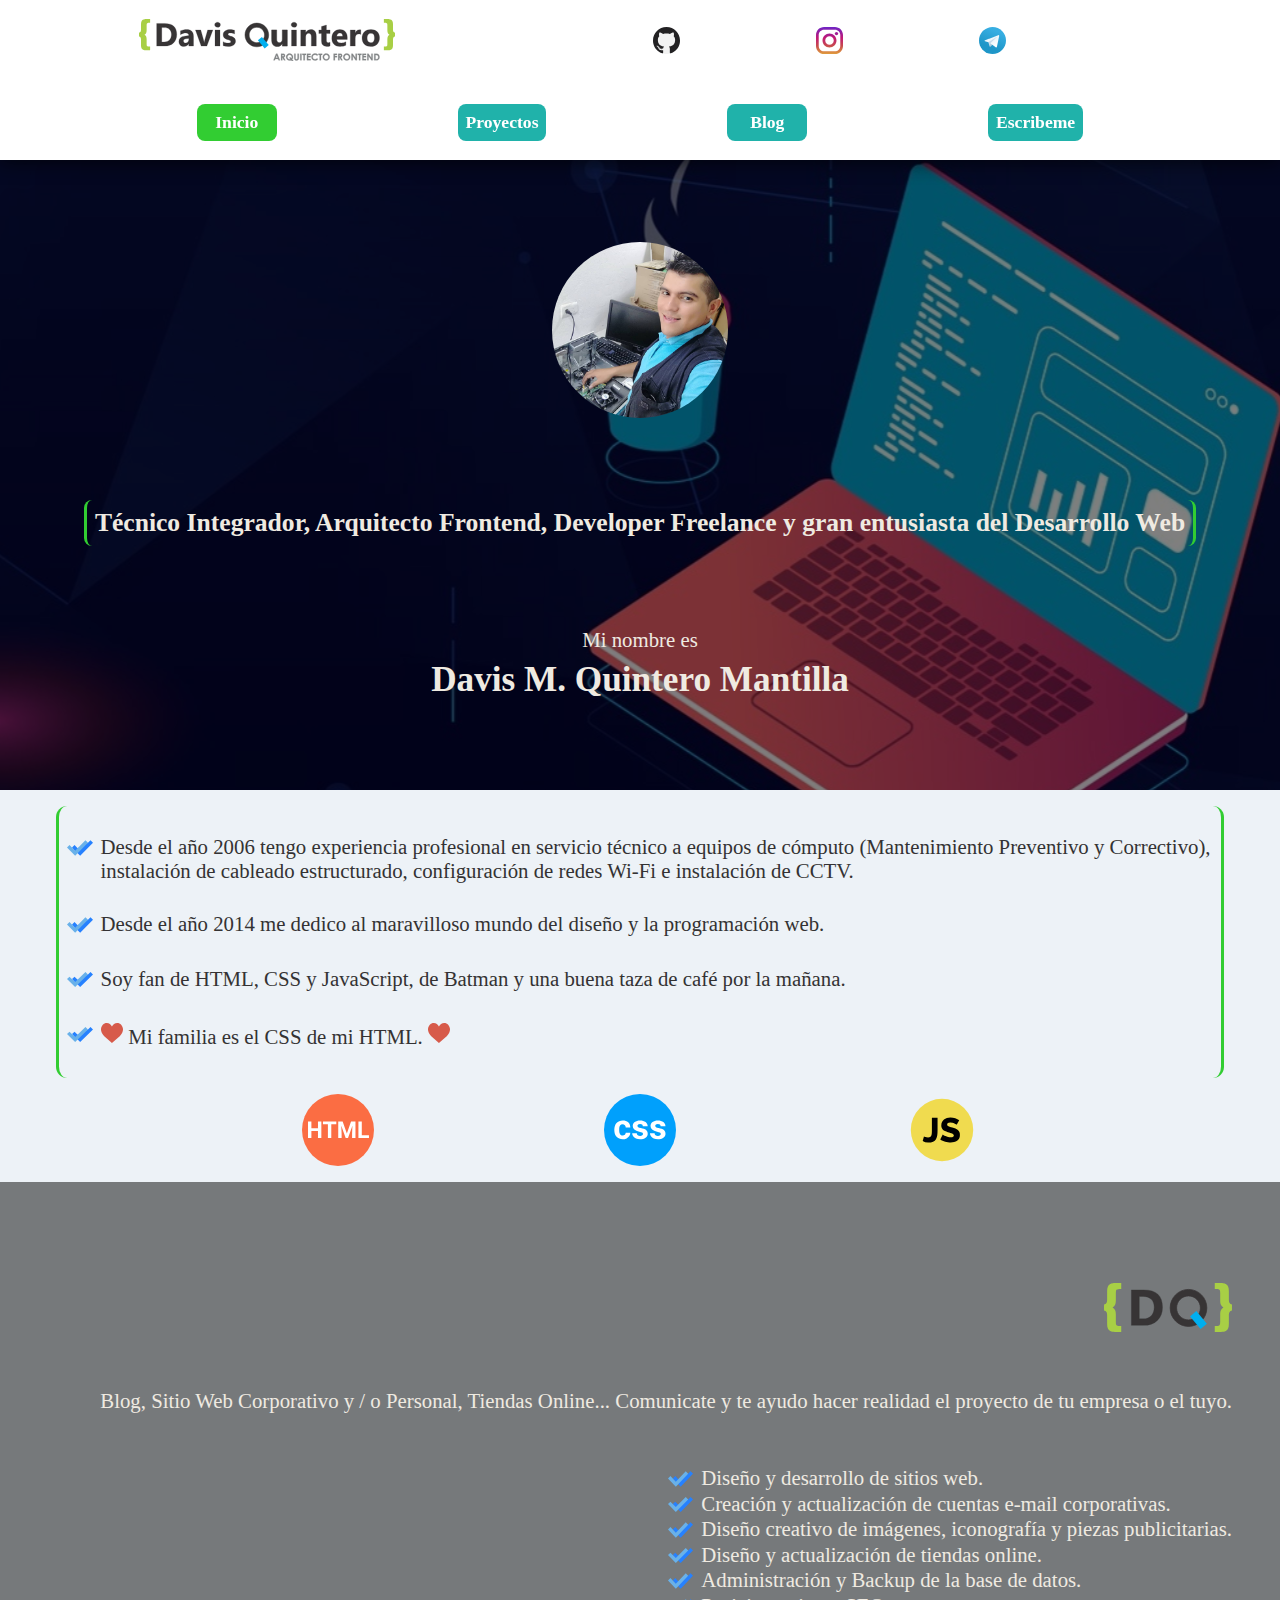
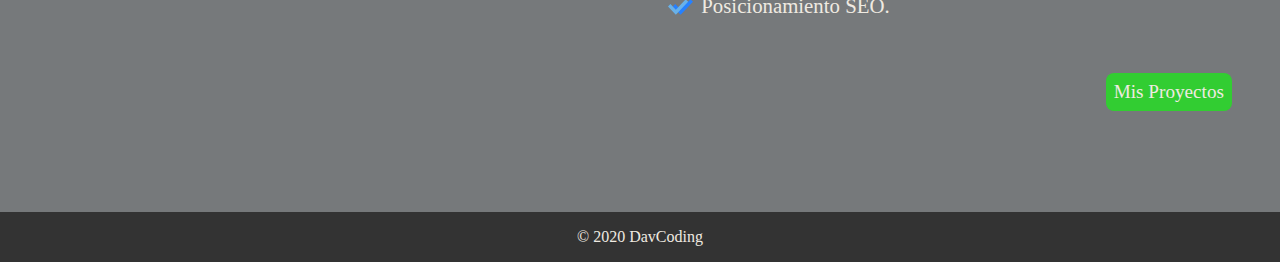
==== index.html @ 4c3fe02b "Creacion de todos los archivos para mi proyecto web" ====
<!DOCTYPE html>
<html lang="es">

<head>
  <meta charset="UTF-8">
  <meta name="viewport"
    content="height=device-height, width=device-width, user-scalable=yes, initial-scale=1.0, maximum-scale=1.0, minimum-scale=1.0">
  <meta http-equiv="X-UA-Compatible" content="ie=edge, chrome=1">
  <meta name="description" content="Mi Sitio Web." />
  <link rel="shortcut icon" type="image/x-icon" href="favicon.ico" />
  <link rel="stylesheet" media="all" href="css/animate.css">
  <link rel="stylesheet" href="css/icon.css">
  <link rel="stylesheet" href="css/dq-grid.css" />
  <link rel="stylesheet" media="all" href="css/style.css">
  <link rel="stylesheet" media="all" href="css/style-screen.css">
  <title>Davis Quintero</title>
</head>

<body class="s-column">
  <header class="container-header  dq-container  s-column">
    <div class="box-header  dq-box  dq-flex  s-jc-evenly  s-ai-center">
      <figure class="box-logo">
        <img src="img/logo/dqlogo.svg" alt="" class="item-logo">
      </figure>
      <nav class="box-social  dq-flex  s-jc-evenly  s-ai-center  s-6">
        <a href="">
          <img src="img/icon/github.svg" alt="" class="item-social">
        </a>
        <a href="">
          <img src="img/icon/instagram.svg" alt="" class="item-social">
        </a>
        <a href="">
          <img src="img/icon/telegram.svg" alt="" class="item-social">
        </a>
      </nav>
    </div>
    <nav class="box-menu  dq-box  dq-flex  s-jc-evenly">
      <a href="index.html" class="item-menu  item-menu-active">Inicio</a>
      <a href="proyect.html" class="item-menu">Proyectos</a>
      <a href="" class="item-menu">Blog</a>
      <a href="" class="item-menu">Escribeme</a>
    </nav>
  </header>
  <main>
    <section class="container-hello  dq-container">
      <div class="box-hello  dq-box  dq-flex  s-column  s-ai-center">
        <figure class="box-photo  dq-box  dq-flex  s-jc-center">
          <img src="img/otras/dq_1.jpg" alt="">
        </figure>
        <h2 class="item-h2">
          Técnico Integrador, Arquitecto Frontend, Developer Freelance y gran entusiasta del Desarrollo Web
        </h2>
        <article class="dq-box">
          <p class="item-p-name">
            Mi nombre es
          </p>
          <h1 class="item-h1">
            Davis M. Quintero Mantilla
          </h1>
        </article>
      </div>
    </section>
    <section class="container-me  dq-container  s-column  s-ai-evenly">
      <div class="box-me  dq-box  dq-flex  s-column  s-jc-evenly ">
        <article class="item-p-me  s-ai-start">
          <img src="img/icon/visto.svg" alt="">
          <p>
            Desde el año 2006 tengo experiencia profesional en servicio técnico a equipos de cómputo (Mantenimiento
            Preventivo
            y
            Correctivo), instalación de cableado estructurado, configuración de redes Wi-Fi e instalación de CCTV.
          </p>
        </article>
        <article class="item-p-me  s-ai-start">
          <img src="img/icon/visto.svg" alt="">
          <p>
            Desde el año 2014 me dedico al maravilloso mundo del diseño y la programación web.
          </p>
        </article>
        <article class="item-p-me  s-ai-start">
          <img src="img/icon/visto.svg" alt="">
          <p>
            Soy fan de HTML, CSS y JavaScript, de Batman y una buena taza de café por la mañana.
          </p>
        </article>
        <article class="item-p-me  s-ai-start">
          <img src="img/icon/visto.svg" alt="">
          <p>
            <img src="img/icon/corazon.svg" alt="">
            <!-- -->
            Mi familia es el CSS de mi HTML.
            <!-- -->
            <img src="img/icon/corazon.svg" alt="">
          </p>
        </article>
      </div>
      <article class="box-icon  dq-box  dq-flex s-jc-evenly s-ai-center">
        <img src="img/icon/html.svg" alt="">
        <img src="img/icon/css.svg" alt="">
        <img src="img/icon/javascript.svg" alt="">
      </article>
    </section>
    <section class="container-service  dq-container">
      <div class="box-service  dq-box  dq-flex  s-column  s-ai-end  s-jc-evenly">
        <figure class="item-service-img">
          <img src="img/logo/dqicon.svg" alt="">
        </figure>
        <article class="item-service-p">
          <p>
            Blog, Sitio Web Corporativo y / o Personal, Tiendas Online... Comunicate y te ayudo hacer realidad el
            proyecto de tu
            empresa o el tuyo.
          </p>
        </article>
        <ul class="item-service-list  dq-flex  s-column  s-jc-evenly">
          <li class="s-ai-start">
            <img src="img/icon/visto.svg" alt="">
            <!-- -->
            Diseño y desarrollo de sitios web.
          </li>
          <li class="s-ai-start">
            <img src="img/icon/visto.svg" alt="">
            <!-- -->
            Creación y actualización de cuentas e-mail corporativas.
          </li>
          <li class="s-ai-start">
            <img src="img/icon/visto.svg" alt="">
            <!-- -->
            Diseño creativo de imágenes, iconografía y piezas publicitarias.
          </li>
          <li class="s-ai-start">
            <img src="img/icon/visto.svg" alt="">
            <!-- -->
            Diseño y actualización de tiendas online.
          </li>
          <li class="s-ai-start">
            <img src="img/icon/visto.svg" alt="">
            <!-- -->
            Administración y Backup de la base de datos.
          </li>
          <li class="s-ai-start">
            <img src="img/icon/visto.svg" alt="">
            <!-- -->
            Posicionamiento SEO.
          </li>
        </ul>
        <a href="proyect.html" class="item-service-link">Mis Proyectos</a>
      </div>
    </section>
  </main>
  <footer class="container-footer  dq-container  s-jc-center  s-ai-center">
    <p>
      &copy; 2020 DavCoding
    </p>
  </footer>
</body>

</html>
---- css/dq-grid.css ----
/* =========
  Container - Box
  ========= */
.dq-container {
  /*margin-left: auto;
	margin-right: auto;*/
  margin: auto;
  width: 100%;
  max-width: 1200px;
  display: -webkit-box;
  display: -ms-flexbox;
  display: -webkit-flex;
  display: flex;
  -webkit-flex-wrap: wrap;
  -ms-flex-wrap: wrap;
  flex-wrap: wrap;
}

.dq-box {
  margin: auto;
  padding-left: 1rem;
  padding-right: 1rem;
  width: 100%;
}

/*----------------------------
	Técnica "display: flex;"
------------------------------*/
.dq-flex {
  display: -webkit-box;
  display: -ms-flexbox;
  display: -webkit-flex;
  display: flex;
  -webkit-flex-wrap: wrap;
  -ms-flex-wrap: wrap;
  flex-wrap: wrap;
}

/*-------------------------------------------------------------------------------
	Media Query paras los Estilos Responsive Design de Movil a Desktop
--------------------------------------------------------------------------------*/
@media screen and (min-width: 20em) /* size: s */ {
  /* Anchura de Container y/o Item */
  .s-1 {
    width: 8.333333333333333%;
  }

  .s-2 {
    width: 16.66666666666667%;
  }

  .s-3 {
    width: 25%;
  }

  .s-4 {
    width: 33.33333333333333%;
  }

  .s-5 {
    width: 41.66666666666667%;
  }

  .s-6 {
    width: 50%;
  }

  .s-7 {
    width: 58.33333333333333%;
  }

  .s-8 {
    width: 66.66666666666667%;
  }

  .s-9 {
    width: 75%;
  }

  .s-10 {
    width: 83.33333333333333%;
  }

  .s-11 {
    width: 91.66666666666667%;
  }

  .s-12 {
    width: 100%;
  }

  /* Maqutación con FlexBox en las Media Query */
  .s-row {
    -webkit-box-orient: horizontal;
    -webkit-box-direction: normal;
    -ms-flex-direction: row;
    flex-direction: row;
  }

  .s-row-reverse {
    -webkit-box-orient: horizontal;
    -webkit-box-direction: reverse;
    -ms-flex-direction: row-reverse;
    flex-direction: row-reverse;
  }

  .s-column {
    -webkit-box-orient: vertical;
    -webkit-box-direction: normal;
    -ms-flex-direction: column;
    flex-direction: column;
  }

  .s-column-reverse {
    -webkit-box-orient: vertical;
    -webkit-box-direction: reverse;
    -ms-flex-direction: column-reverse;
    flex-direction: column-reverse;
  }

  .s-jc-start {
    -webkit-justify-content: flex-start;
    -ms-flex-pack: start;
    justify-content: flex-start;
  }

  .s-jc-end {
    -webkit-justify-content: flex-end;
    -ms-flex-pack: end;
    justify-content: flex-end;
  }

  .s-jc-center {
    -webkit-justify-content: center;
    -ms-flex-pack: center;
    justify-content: center;
  }

  .s-jc-around {
    -webkit-justify-content: space-around;
    -ms-flex-pack: distribute;
    justify-content: space-around;
  }

  .s-jc-between {
    -webkit-justify-content: space-between;
    -ms-flex-pack: justify;
    justify-content: space-between;
  }

  .s-jc-evenly {
    -webkit-justify-content: space-evenly;
    -ms-flex-pack: space-evenly;
    justify-content: space-evenly;
  }

  .s-ai-stretch {
    -webkit-align-items: stretch;
    -ms-flex-align: stretch;
    align-items: stretch;
  }

  .s-ai-start {
    -webkit-align-items: flex-start;
    -ms-flex-align: start;
    align-items: flex-start;
  }

  .s-ai-end {
    -webkit-align-items: flex-end;
    -ms-flex-align: end;
    align-items: flex-end;
  }

  .s-ai-center {
    -webkit-align-items: center;
    -ms-flex-align: center;
    align-items: center;
  }

  .s-ai-baseline {
    -webkit-align-items: baseline;
    -ms-flex-align: baseline;
    align-items: baseline;
  }

  .s-ac-stretch {
    -webkit-align-content: stretch;
    -ms-flex-align: stretch;
    align-content: stretch;
  }

  .s-ac-start {
    -webkit-align-content: flex-start;
    -ms-flex-pack: start;
    align-content: flex-start;
  }

  .s-ac-end {
    -webkit-align-content: flex-end;
    -ms-flex-pack: end;
    align-content: flex-end;
  }

  .s-ac-center {
    -webkit-align-content: center;
    -ms-flex-pack: center;
    align-content: center;
  }

  .s-ac-around {
    -webkit-align-content: space-around;
    -ms-flex-pack: distribute;
    align-content: space-around;
  }

  .s-ac-between {
    -webkit-align-content: space-between;
    -ms-flex-pack: justify;
    align-content: space-between;
  }

  .s-ac-evenly {
    -webkit-align-content: space-evenly;
    -ms-flex-pack: space-evenly;
    align-content: space-evenly;
  }

  .s-as-auto {
    -webkit-align-self: auto;
    -ms-flex-item-align: auto;
    align-self: auto;
  }

  .s-as-start {
    -webkit-align-self: flex-start;
    -ms-flex-item-align: start;
    align-self: flex-start;
  }

  .s-as-end {
    -webkit-align-self: flex-end;
    -ms-flex-item-align: end;
    align-self: flex-end;
  }

  .s-as-center {
    -webkit-align-self: center;
    -ms-flex-item-align: center;
    align-self: center;
  }

  .s-as-baseline {
    -webkit-align-self: baseline;
    -ms-flex-item-align: baseline;
    align-self: baseline;
  }

  .s-as-stretch {
    -webkit-align-self: stretch;
    -ms-flex-item-align: stretch;
    align-self: stretch;
  }
}

@media screen and (min-width: 30em) /* size: x */ {
  /* Anchura de Container y/o Item */
  .x-1 {
    width: 8.333333333333333%;
  }

  .x-2 {
    width: 16.66666666666667%;
  }

  .x-3 {
    width: 25%;
  }

  .x-4 {
    width: 33.33333333333333%;
  }

  .x-5 {
    width: 41.66666666666667%;
  }

  .x-6 {
    width: 50%;
  }

  .x-7 {
    width: 58.33333333333333%;
  }

  .x-8 {
    width: 66.66666666666667%;
  }

  .x-9 {
    width: 75%;
  }

  .x-10 {
    width: 83.33333333333333%;
  }

  .x-11 {
    width: 91.66666666666667%;
  }

  .x-12 {
    width: 100%;
  }

  /* Maqutación con FlexBox en las Media Query */
  .x-row {
    -webkit-box-orient: horizontal;
    -webkit-box-direction: normal;
    -ms-flex-direction: row;
    flex-direction: row;
  }

  .x-row-reverse {
    -webkit-box-orient: horizontal;
    -webkit-box-direction: reverse;
    -ms-flex-direction: row-reverse;
    flex-direction: row-reverse;
  }

  .x-column {
    -webkit-box-orient: vertical;
    -webkit-box-direction: normal;
    -ms-flex-direction: column;
    flex-direction: column;
  }

  .x-column-reverse {
    -webkit-box-orient: vertical;
    -webkit-box-direction: reverse;
    -ms-flex-direction: column-reverse;
    flex-direction: column-reverse;
  }

  .x-jc-start {
    -webkit-justify-content: flex-start;
    -ms-flex-pack: start;
    justify-content: flex-start;
  }

  .x-jc-end {
    -webkit-justify-content: flex-end;
    -ms-flex-pack: end;
    justify-content: flex-end;
  }

  .x-jc-center {
    -webkit-justify-content: center;
    -ms-flex-pack: center;
    justify-content: center;
  }

  .x-jc-around {
    -webkit-justify-content: space-around;
    -ms-flex-pack: distribute;
    justify-content: space-around;
  }

  .x-jc-between {
    -webkit-justify-content: space-between;
    -ms-flex-pack: justify;
    justify-content: space-between;
  }

  .x-ai-start {
    -webkit-align-items: flex-start;
    -ms-flex-align: start;
    align-items: flex-start;
  }

  .x-ai-end {
    -webkit-align-items: flex-end;
    -ms-flex-align: end;
    align-items: flex-end;
  }

  .x-ai-center {
    -webkit-align-items: center;
    -ms-flex-align: center;
    align-items: center;
  }

  .x-ai-baseline {
    -webkit-align-items: baseline;
    -ms-flex-align: baseline;
    align-items: baseline;
  }

  .x-ai-stretch {
    -webkit-align-items: stretch;
    -ms-flex-align: stretch;
    align-items: stretch;
  }

  .x-as-auto {
    -webkit-align-self: auto;
    -ms-flex-item-align: auto;
    align-self: auto;
  }

  .x-as-start {
    -webkit-align-self: flex-start;
    -ms-flex-item-align: start;
    align-self: flex-start;
  }

  .x-as-end {
    -webkit-align-self: flex-end;
    -ms-flex-item-align: end;
    align-self: flex-end;
  }

  .x-as-center {
    -webkit-align-self: center;
    -ms-flex-item-align: center;
    align-self: center;
  }

  .x-as-baseline {
    -webkit-align-self: baseline;
    -ms-flex-item-align: baseline;
    align-self: baseline;
  }

  .x-as-stretch {
    -webkit-align-self: stretch;
    -ms-flex-item-align: stretch;
    align-self: stretch;
  }
}

@media screen and (min-width: 37.5em) /* size: xs */ {
  body.dq:before {
    content: "dq-grid: size xs, from 37.5em (dq-containers: red, dq-items: blue, yellow)";
    background-color: red;
  }

  /* Anchura de Container y/o Item */
  .xs-1 {
    width: 8.333333333333333%;
  }

  .xs-2 {
    width: 16.66666666666667%;
  }

  .xs-3 {
    width: 25%;
  }

  .xs-4 {
    width: 33.33333333333333%;
  }

  .xs-5 {
    width: 41.66666666666667%;
  }

  .xs-6 {
    width: 50%;
  }

  .xs-7 {
    width: 58.33333333333333%;
  }

  .xs-8 {
    width: 66.66666666666667%;
  }

  .xs-9 {
    width: 75%;
  }

  .xs-10 {
    width: 83.33333333333333%;
  }

  .xs-11 {
    width: 91.66666666666667%;
  }

  .xs-12 {
    width: 100%;
  }

  /* Maqutación con FlexBox en las Media Query */
  .xs-row {
    -webkit-box-orient: horizontal;
    -webkit-box-direction: normal;
    -ms-flex-direction: row;
    flex-direction: row;
  }

  .xs-row-reverse {
    -webkit-box-orient: horizontal;
    -webkit-box-direction: reverse;
    -ms-flex-direction: row-reverse;
    flex-direction: row-reverse;
  }

  .xs-column {
    -webkit-box-orient: vertical;
    -webkit-box-direction: normal;
    -ms-flex-direction: column;
    flex-direction: column;
  }

  .xs-column-reverse {
    -webkit-box-orient: vertical;
    -webkit-box-direction: reverse;
    -ms-flex-direction: column-reverse;
    flex-direction: column-reverse;
  }

  .xs-jc-start {
    -webkit-justify-content: flex-start;
    -ms-flex-pack: start;
    justify-content: flex-start;
  }

  .xs-jc-end {
    -webkit-justify-content: flex-end;
    -ms-flex-pack: end;
    justify-content: flex-end;
  }

  .xs-jc-center {
    -webkit-justify-content: center;
    -ms-flex-pack: center;
    justify-content: center;
  }

  .xs-jc-around {
    -webkit-justify-content: space-around;
    -ms-flex-pack: distribute;
    justify-content: space-around;
  }

  .xs-jc-between {
    -webkit-justify-content: space-between;
    -ms-flex-pack: justify;
    justify-content: space-between;
  }

  .xs-ai-start {
    -webkit-align-items: flex-start;
    -ms-flex-align: start;
    align-items: flex-start;
  }

  .xs-ai-end {
    -webkit-align-items: flex-end;
    -ms-flex-align: end;
    align-items: flex-end;
  }

  .xs-ai-center {
    -webkit-align-items: center;
    -ms-flex-align: center;
    align-items: center;
  }

  .xs-ai-baseline {
    -webkit-align-items: baseline;
    -ms-flex-align: baseline;
    align-items: baseline;
  }

  .xs-ai-stretch {
    -webkit-align-items: stretch;
    -ms-flex-align: stretch;
    align-items: stretch;
  }

  .xs-as-auto {
    -webkit-align-self: auto;
    -ms-flex-item-align: auto;
    align-self: auto;
  }

  .xs-as-start {
    -webkit-align-self: flex-start;
    -ms-flex-item-align: start;
    align-self: flex-start;
  }

  .xs-as-end {
    -webkit-align-self: flex-end;
    -ms-flex-item-align: end;
    align-self: flex-end;
  }

  .xs-as-center {
    -webkit-align-self: center;
    -ms-flex-item-align: center;
    align-self: center;
  }

  .xs-as-baseline {
    -webkit-align-self: baseline;
    -ms-flex-item-align: baseline;
    align-self: baseline;
  }

  .xs-as-stretch {
    -webkit-align-self: stretch;
    -ms-flex-item-align: stretch;
    align-self: stretch;
  }
}

@media screen and (min-width: 48em) /* size: m */ {
  body.dq:before {
    content: "dq-grid: size m, from 48em (dq-containers: red, dq-items: blue, yellow)";
    background-color: green;
  }

  /* Anchura de Container y/o Item */
  .m-1 {
    width: 8.333333333333333%;
  }

  .m-2 {
    width: 16.66666666666667%;
  }

  .m-3 {
    width: 25%;
  }

  .m-4 {
    width: 33.33333333333333%;
  }

  .m-5 {
    width: 41.66666666666667%;
  }

  .m-6 {
    width: 50%;
  }

  .m-7 {
    width: 58.33333333333333%;
  }

  .m-8 {
    width: 66.66666666666667%;
  }

  .m-9 {
    width: 75%;
  }

  .m-10 {
    width: 83.33333333333333%;
  }

  .m-11 {
    width: 91.66666666666667%;
  }

  .m-12 {
    width: 100%;
  }

  /* Maqutación con FlexBox en las Media Query */
  .m-row {
    -webkit-box-orient: horizontal;
    -webkit-box-direction: normal;
    -ms-flex-direction: row;
    flex-direction: row;
  }

  .m-row-reverse {
    -webkit-box-orient: horizontal;
    -webkit-box-direction: reverse;
    -ms-flex-direction: row-reverse;
    flex-direction: row-reverse;
  }

  .m-column {
    -webkit-box-orient: vertical;
    -webkit-box-direction: normal;
    -ms-flex-direction: column;
    flex-direction: column;
  }

  .m-column-reverse {
    -webkit-box-orient: vertical;
    -webkit-box-direction: reverse;
    -ms-flex-direction: column-reverse;
    flex-direction: column-reverse;
  }

  .m-jc-start {
    -webkit-justify-content: flex-start;
    -ms-flex-pack: start;
    justify-content: flex-start;
  }

  .m-jc-end {
    -webkit-justify-content: flex-end;
    -ms-flex-pack: end;
    justify-content: flex-end;
  }

  .m-jc-center {
    -webkit-justify-content: center;
    -ms-flex-pack: center;
    justify-content: center;
  }

  .m-jc-around {
    -webkit-justify-content: space-around;
    -ms-flex-pack: distribute;
    justify-content: space-around;
  }

  .m-jc-between {
    -webkit-justify-content: space-between;
    -ms-flex-pack: justify;
    justify-content: space-between;
  }

  .m-ai-start {
    -webkit-align-items: flex-start;
    -ms-flex-align: start;
    align-items: flex-start;
  }

  .m-ai-end {
    -webkit-align-items: flex-end;
    -ms-flex-align: end;
    align-items: flex-end;
  }

  .m-ai-center {
    -webkit-align-items: center;
    -ms-flex-align: center;
    align-items: center;
  }

  .m-ai-baseline {
    -webkit-align-items: baseline;
    -ms-flex-align: baseline;
    align-items: baseline;
  }

  .m-ai-stretch {
    -webkit-align-items: stretch;
    -ms-flex-align: stretch;
    align-items: stretch;
  }

  .m-as-auto {
    -webkit-align-self: auto;
    -ms-flex-item-align: auto;
    align-self: auto;
  }

  .m-as-start {
    -webkit-align-self: flex-start;
    -ms-flex-item-align: start;
    align-self: flex-start;
  }

  .m-as-end {
    -webkit-align-self: flex-end;
    -ms-flex-item-align: end;
    align-self: flex-end;
  }

  .m-as-center {
    -webkit-align-self: center;
    -ms-flex-item-align: center;
    align-self: center;
  }

  .m-as-baseline {
    -webkit-align-self: baseline;
    -ms-flex-item-align: baseline;
    align-self: baseline;
  }

  .m-as-stretch {
    -webkit-align-self: stretch;
    -ms-flex-item-align: stretch;
    align-self: stretch;
  }
}

@media screen and (min-width: 64em) /* size: l */ {
  body.dq:before {
    content: "dq-grid: size l, from 64em (dq-containers: red, dq-items: blue, yellow)";
    background-color: orange;
  }

  /* Anchura de Container y/o Item */
  .l-1 {
    width: 8.333333333333333%;
  }

  .l-2 {
    width: 16.66666666666667%;
  }

  .l-3 {
    width: 25%;
  }

  .l-4 {
    width: 33.33333333333333%;
  }

  .l-5 {
    width: 41.66666666666667%;
  }

  .l-6 {
    width: 50%;
  }

  .l-7 {
    width: 58.33333333333333%;
  }

  .l-8 {
    width: 66.66666666666667%;
  }

  .l-9 {
    width: 75%;
  }

  .l-10 {
    width: 83.33333333333333%;
  }

  .l-11 {
    width: 91.66666666666667%;
  }

  .l-12 {
    width: 100%;
  }

  /* Maqutación con FlexBox en las Media Query */
  .l-row {
    -webkit-box-orient: horizontal;
    -webkit-box-direction: normal;
    -ms-flex-direction: row;
    flex-direction: row;
  }

  .l-row-reverse {
    -webkit-box-orient: horizontal;
    -webkit-box-direction: reverse;
    -ms-flex-direction: row-reverse;
    flex-direction: row-reverse;
  }

  .l-column {
    -webkit-box-orient: vertical;
    -webkit-box-direction: normal;
    -ms-flex-direction: column;
    flex-direction: column;
  }

  .l-column-reverse {
    -webkit-box-orient: vertical;
    -webkit-box-direction: reverse;
    -ms-flex-direction: column-reverse;
    flex-direction: column-reverse;
  }

  .l-jc-start {
    -webkit-justify-content: flex-start;
    -ms-flex-pack: start;
    justify-content: flex-start;
  }

  .l-jc-end {
    -webkit-justify-content: flex-end;
    -ms-flex-pack: end;
    justify-content: flex-end;
  }

  .l-jc-center {
    -webkit-justify-content: center;
    -ms-flex-pack: center;
    justify-content: center;
  }

  .l-jc-around {
    -webkit-justify-content: space-around;
    -ms-flex-pack: distribute;
    justify-content: space-around;
  }

  .l-jc-between {
    -webkit-justify-content: space-between;
    -ms-flex-pack: justify;
    justify-content: space-between;
  }

  .l-ai-start {
    -webkit-align-items: flex-start;
    -ms-flex-align: start;
    align-items: flex-start;
  }

  .l-ai-end {
    -webkit-align-items: flex-end;
    -ms-flex-align: end;
    align-items: flex-end;
  }

  .l-ai-center {
    -webkit-align-items: center;
    -ms-flex-align: center;
    align-items: center;
  }

  .l-ai-baseline {
    -webkit-align-items: baseline;
    -ms-flex-align: baseline;
    align-items: baseline;
  }

  .l-ai-stretch {
    -webkit-align-items: stretch;
    -ms-flex-align: stretch;
    align-items: stretch;
  }

  .l-as-auto {
    -webkit-align-self: auto;
    -ms-flex-item-align: auto;
    align-self: auto;
  }

  .l-as-start {
    -webkit-align-self: flex-start;
    -ms-flex-item-align: start;
    align-self: flex-start;
  }

  .l-as-end {
    -webkit-align-self: flex-end;
    -ms-flex-item-align: end;
    align-self: flex-end;
  }

  .l-as-center {
    -webkit-align-self: center;
    -ms-flex-item-align: center;
    align-self: center;
  }

  .l-as-baseline {
    -webkit-align-self: baseline;
    -ms-flex-item-align: baseline;
    align-self: baseline;
  }

  .l-as-stretch {
    -webkit-align-self: stretch;
    -ms-flex-item-align: stretch;
    align-self: stretch;
  }
}

@media screen and (min-width: 75em) /* size: xl */ {
  body.dq:before {
    content: "dq-grid: size xl, from 75em (dq-containers: red, dq-items: blue, yellow)";
    background-color: purple;
  }

  /* Anchura de Container y/o Item */
  .xl-1 {
    width: 8.333333333333333%;
  }

  .xl-2 {
    width: 16.66666666666667%;
  }

  .xl-3 {
    width: 25%;
  }

  .xl-4 {
    width: 33.33333333333333%;
  }

  .xl-5 {
    width: 41.66666666666667%;
  }

  .xl-6 {
    width: 50%;
  }

  .xl-7 {
    width: 58.33333333333333%;
  }

  .xl-8 {
    width: 66.66666666666667%;
  }

  .xl-9 {
    width: 75%;
  }

  .xl-10 {
    width: 83.33333333333333%;
  }

  .xl-11 {
    width: 91.66666666666667%;
  }

  .xl-12 {
    width: 100%;
  }

  /* Maqutación con FlexBox en las Media Query */
  .xl-row {
    -webkit-box-orient: horizontal;
    -webkit-box-direction: normal;
    -ms-flex-direction: row;
    flex-direction: row;
  }

  .xl-row-reverse {
    -webkit-box-orient: horizontal;
    -webkit-box-direction: reverse;
    -ms-flex-direction: row-reverse;
    flex-direction: row-reverse;
  }

  .xl-column {
    -webkit-box-orient: vertical;
    -webkit-box-direction: normal;
    -ms-flex-direction: column;
    flex-direction: column;
  }

  .xl-column-reverse {
    -webkit-box-orient: vertical;
    -webkit-box-direction: reverse;
    -ms-flex-direction: column-reverse;
    flex-direction: column-reverse;
  }

  .xl-jc-start {
    -webkit-justify-content: flex-start;
    -ms-flex-pack: start;
    justify-content: flex-start;
  }

  .xl-jc-end {
    -webkit-justify-content: flex-end;
    -ms-flex-pack: end;
    justify-content: flex-end;
  }

  .xl-jc-center {
    -webkit-justify-content: center;
    -ms-flex-pack: center;
    justify-content: center;
  }

  .xl-jc-around {
    -webkit-justify-content: space-around;
    -ms-flex-pack: distribute;
    justify-content: space-around;
  }

  .xl-jc-between {
    -webkit-justify-content: space-between;
    -ms-flex-pack: justify;
    justify-content: space-between;
  }

  .xl-ai-start {
    -webkit-align-items: flex-start;
    -ms-flex-align: start;
    align-items: flex-start;
  }

  .xl-ai-end {
    -webkit-align-items: flex-end;
    -ms-flex-align: end;
    align-items: flex-end;
  }

  .xl-ai-center {
    -webkit-align-items: center;
    -ms-flex-align: center;
    align-items: center;
  }

  .xl-ai-baseline {
    -webkit-align-items: baseline;
    -ms-flex-align: baseline;
    align-items: baseline;
  }

  .xl-ai-stretch {
    -webkit-align-items: stretch;
    -ms-flex-align: stretch;
    align-items: stretch;
  }

  .xl-as-auto {
    -webkit-align-self: auto;
    -ms-flex-item-align: auto;
    align-self: auto;
  }

  .xl-as-start {
    -webkit-align-self: flex-start;
    -ms-flex-item-align: start;
    align-self: flex-start;
  }

  .xl-as-end {
    -webkit-align-self: flex-end;
    -ms-flex-item-align: end;
    align-self: flex-end;
  }

  .xl-as-center {
    -webkit-align-self: center;
    -ms-flex-item-align: center;
    align-self: center;
  }

  .xl-as-baseline {
    -webkit-align-self: baseline;
    -ms-flex-item-align: baseline;
    align-self: baseline;
  }

  .xl-as-stretch {
    -webkit-align-self: stretch;
    -ms-flex-item-align: stretch;
    align-self: stretch;
  }
}

@media screen and (min-width: 80em) /* size: g */ {
  body.dq:before {
    content: "dq-grid: size g, from 80em (dq-containers: red, dq-items: blue, yellow)";
    background-color: pink;
  }

  /* Anchura de Container y/o Item */
  .g-1 {
    width: 8.333333333333333%;
  }

  .g-2 {
    width: 16.66666666666667%;
  }

  .g-3 {
    width: 25%;
  }

  .g-4 {
    width: 33.33333333333333%;
  }

  .g-5 {
    width: 41.66666666666667%;
  }

  .g-6 {
    width: 50%;
  }

  .g-7 {
    width: 58.33333333333333%;
  }

  .g-8 {
    width: 66.66666666666667%;
  }

  .g-9 {
    width: 75%;
  }

  .g-10 {
    width: 83.33333333333333%;
  }

  .g-11 {
    width: 91.66666666666667%;
  }

  .g-12 {
    width: 100%;
  }

  /* Maqutación con FlexBox en las Media Query */
  .g-row {
    -webkit-box-orient: horizontal;
    -webkit-box-direction: normal;
    -ms-flex-direction: row;
    flex-direction: row;
  }

  .g-row-reverse {
    -webkit-box-orient: horizontal;
    -webkit-box-direction: reverse;
    -ms-flex-direction: row-reverse;
    flex-direction: row-reverse;
  }

  .g-column {
    -webkit-box-orient: vertical;
    -webkit-box-direction: normal;
    -ms-flex-direction: column;
    flex-direction: column;
  }

  .g-column-reverse {
    -webkit-box-orient: vertical;
    -webkit-box-direction: reverse;
    -ms-flex-direction: column-reverse;
    flex-direction: column-reverse;
  }

  .g-jc-start {
    -webkit-justify-content: flex-start;
    -ms-flex-pack: start;
    justify-content: flex-start;
  }

  .g-jc-end {
    -webkit-justify-content: flex-end;
    -ms-flex-pack: end;
    justify-content: flex-end;
  }

  .g-jc-center {
    -webkit-justify-content: center;
    -ms-flex-pack: center;
    justify-content: center;
  }

  .g-jc-around {
    -webkit-justify-content: space-around;
    -ms-flex-pack: distribute;
    justify-content: space-around;
  }

  .g-jc-between {
    -webkit-justify-content: space-between;
    -ms-flex-pack: justify;
    justify-content: space-between;
  }

  .g-ai-start {
    -webkit-align-items: flex-start;
    -ms-flex-align: start;
    align-items: flex-start;
  }

  .g-ai-end {
    -webkit-align-items: flex-end;
    -ms-flex-align: end;
    align-items: flex-end;
  }

  .g-ai-center {
    -webkit-align-items: center;
    -ms-flex-align: center;
    align-items: center;
  }

  .g-ai-baseline {
    -webkit-align-items: baseline;
    -ms-flex-align: baseline;
    align-items: baseline;
  }

  .g-ai-stretch {
    -webkit-align-items: stretch;
    -ms-flex-align: stretch;
    align-items: stretch;
  }

  .g-as-auto {
    -webkit-align-self: auto;
    -ms-flex-item-align: auto;
    align-self: auto;
  }

  .g-as-start {
    -webkit-align-self: flex-start;
    -ms-flex-item-align: start;
    align-self: flex-start;
  }

  .g-as-end {
    -webkit-align-self: flex-end;
    -ms-flex-item-align: end;
    align-self: flex-end;
  }

  .g-as-center {
    -webkit-align-self: center;
    -ms-flex-item-align: center;
    align-self: center;
  }

  .g-as-baseline {
    -webkit-align-self: baseline;
    -ms-flex-item-align: baseline;
    align-self: baseline;
  }

  .g-as-stretch {
    -webkit-align-self: stretch;
    -ms-flex-item-align: stretch;
    align-self: stretch;
  }
}
---- css/style.css ----
@charset "UTF-8";

/* ===== 
  Fuentes 
 ===== */
@font-face {
  font-family: "zurchlc";
  src: url("../fonts/zurchlc/zurchlc.eot");
  src: url("../fonts/zurchlc/zurchlc.eot#?iefix") format("embedded-opentype"),
    url("../fonts/zurchlc/zurchlc.ttf") format("truetype"),
    url("../fonts/zurchlc/zurchlc.svg") format("svg"),
    url("../fonts/zurchlc/zurchlc.woff") format("woff");
}

/* ==========
  Style - Variables
========== */
:root {
  --cl-txt-grey: #343233;
  --cl-txt-white: #efeae1;
  --cl-bg-body: #edf2f7;
  --cl-grey: #20b2aa;
  --cl-blu: #00a0fc;
  --cl-lime: #32cd32;
}

/*============
  Receteo Universal
============*/
html {
  -ms-box-sizing: border-box;
  -moz-box-sizing: border-box;
  -webkit-box-sizing: border-box;
  box-sizing: border-box;
  word-wrap: break-word;
  font-family: helvetica, sans-serif;
  font-size: 16px;
  -ms-text-size-adjust: 100%;
  -moz-text-size-adjust: 100%;
  -webkit-text-size-adjust: 100%;
  text-size-adjust: 100%;
  scroll-behavior: smooth;
}

body {
  min-height: 100vh;
  min-width: 100%;
  display: -webkit-box;
  display: -ms-flexbox;
  display: -webkit-flex;
  display: flex;
  -webkit-box-orient: vertical;
  -webkit-box-direction: normal;
  -ms-flex-direction: column;
  flex-direction: column;
  font-family: "zurchlc";
  font-family: "Arial Narrow";
  text-rendering: optimizeSpeed;
  overflow-x: hidden;
  color: var(--cl-txt-grey);
  background-color: var(--cl-bg-body);
}

*,
*::after,
*::before {
  border: 0;
  -ms-box-sizing: inherit;
  -moz-box-sizing: inherit;
  -webkit-box-sizing: inherit;
  box-sizing: inherit;
  margin: 0;
  padding: 0;
  word-wrap: inherit;
}

main {
  flex-grow: 1;
}

/* ===========
 Style - Generales
=========== */
.change {
  -ms-transition: all 1s ease-in-out;
  -moz-transition: all 1s ease-in-out;
  -o-transition: all 1s ease-in-out;
  -webkit-transition: all 1s ease-in-out;
  transition: all 1s ease-in-out;
}

/* ----- Style - Header ----- */
.container-header {
  height: 10rem;
  min-width: 100%;
  position: fixed;
  box-shadow: 0 0 1.25rem 0.063rem rgba(0, 0, 0, 0.75);
  background-color: #fff;
  z-index: 1;
}

.box-logo > img {
  width: 14rem;
}

.box-social > a {
  text-decoration: none;
}

.box-social > a > img {
  width: 1.5rem;
}

.item-menu {
  border-radius: 0.5rem;
  padding: 0.5rem;
  flex-basis: 5rem;
  font-size: 1rem;
  text-align: center;
  text-decoration: none;
  font-weight: bold;
  color: #fff;
  background-color: var(--cl-grey);
}

.item-menu:hover {
  transform: scale(1.1);
  color: #fff;
  background-color: var(--cl-lime);
}

.item-menu-active {
  background-color: var(--cl-lime);
}

/* ========
  Style - Index 
======== */
/* ----- Style - ContainerHello ----- */
.container-hello {
  margin-top: 10rem;
  min-height: 70vh;
  min-width: 100%;
  background-image: url(../img/fondos/dq_f1.svg);
  background-size: cover;
  background-attachment: fixed;
  background-repeat: no-repeat;
  background-position: center top;
}

.box-hello {
  width: 100%;
  min-height: inherit;
  color: var(--cl-txt-white);
  background-color: rgba(0, 0, 0, 0.5);
}

.box-photo > img {
  border-radius: 100%;

  width: 8rem;
}

.item-h1 {
  padding: 0.5rem;
  font-size: 2.2rem;
  text-align: center;
}

.item-h2 {
  border-left: medium solid var(--cl-lime);
  border-right: medium solid var(--cl-lime);
  border-radius: 0.5rem;
  padding: 0.5rem;
  font-size: 1.4rem;
  text-align: center;
}

.item-p-name {
  font-size: 1.3rem;
  text-align: center;
}

/* ----- Style - ContainerProfessional ----- */
.container-me {
  padding: 1rem;
}

.box-icon {
  margin-top: 1rem;
}

.box-icon > img {
  width: 3rem;
}

.box-me {
  border-left: medium solid var(--cl-lime);
  border-right: medium solid var(--cl-lime);
  border-radius: 0.7rem;
  padding-left: 0.5rem;
  padding-right: 0.5rem;
  height: 17rem;
  list-style: none;
}

.item-p-me {
  display: inline-flex;
}

.item-p-me > img {
  width: 1.4rem;
}

.item-p-me > p {
  margin-left: 0.5rem;
  font-size: 1.1rem;
}

.item-p-me > p > img {
  height: 1.4rem;
  width: 1.4rem;
}

/* ----- Style - ContainerService ----- */
.container-service {
  min-height: 70vh;
  min-width: 100%;
  color: var(--cl-txt-white);
  background-image: url(../img/fondos/dq_f2.svg);
  background-size: cover;
  background-attachment: fixed;
  background-repeat: no-repeat;
  background-position: center top;
}

.box-service {
  padding: 3rem;
  min-height: inherit;
  width: 100%;
  color: var(--cl-txt-white);
  background-color: rgba(0, 0, 0, 0.5);
}

.item-service-img > img {
  width: 8rem;
}

.item-service-link {
  border-radius: 0.5rem;
  padding: 0.5rem;
  font-size: 1.1rem;
  text-decoration: none;
  color: var(--cl-txt-white);
  background-color: var(--cl-lime);
}

.item-service-link:hover {
  box-shadow: 0 0 1.25rem 0.063rem rgba(0, 0, 0, 0.75);
  transform: scale(1.1);
}

.item-service-list {
  font-size: 1.2rem;
  list-style-type: none;
}

.item-service-list > li {
  display: inline-flex;
}

.item-service-list > li > img {
  margin-right: 0.5rem;
  width: 1.4rem;
}

.item-service-p > p {
  font-size: 1.2rem;
  text-align: center;
}

/* ========
  Style - Proyect 
======== */
/* ----- Style - ContainerProyect ----- */
.container-proyect {
  margin-top: 10rem;
  min-width: 100%;
}

.box-proyect {
  margin: auto;
  height: 34rem;
  width: 100%;
  background-image: url(../img/fondos/dq_f4.jpg);
  background-size: cover;
  background-attachment: fixed;
  background-repeat: no-repeat;
  background-position: center top;
}

.box-proyect > div {
  padding-top: 1rem;
  padding-bottom: 1rem;
  height: inherit;
  color: var(--cl-txt-white);
  background-color: rgba(0, 0, 0, 0.5);
}

.item-proyect {
  border-left: medium solid var(--cl-lime);
  border-right: medium solid var(--cl-lime);
  border-radius: 0.7rem;
  padding: 0.5rem;
  height: 15rem;
  width: 13rem;
  text-decoration: none;
  color: var(--cl-txt-grey);
  background-color: var(--cl-bg-body);
}

.item-proyect:hover {
  box-shadow: 0 0 1.25rem 0.063rem rgba(0, 0, 0, 0.75);
  transform: scale(1.1);
}

.item-proyect > img {
  width: 8rem;
}

.item-proyect > p {
  text-align: center;
}

/* ======== */
/* Style - Footer */
/* ======== */
/* ----- Style - Footer ----- */
.container-footer {
  padding: 1rem;
  min-width: 100%;
  color: var(--cl-txt-white);
  background-color: #333;
}
---- css/style-screen.css ----
/*Media Query paras los Estilos Responsive Design de Movil a Desktop*/
@media screen and (min-width: 20em) /* size: s */ {
  /* ================= */
  /* Style - Generales */
  /* ================ */
  /* ----- Style - Header ----- */
  .container-header {
    background-color: yellow;
  }
}

@media screen and (min-width: 30em) /* size: x */ {
  /* ================= */
  /* Style - Generales */
  /* ================ */
  /* ----- Style - Header ----- */
  .container-header {
    background-color: blue;
  }

  /* ======== */
  /* Style - Index */
  /* ======== */
  /* ----- Style - Index ----- */
}

@media screen and (min-width: 37.5em) /* size: xs */ {
  /* ================= */
  /* Style - Generales */
  /* ================ */
  /* ----- Style - Header ----- */
  .container-header {
    background-color: red;
  }
}

@media screen and (min-width: 48em) /* size: m */ {
  /* ================= */
  /* Style - Generales */
  /* ================ */
  /* ----- Style - Header ----- */
  .container-header {
    background-color: lime;
  }

  .box-logo > img {
    width: 16rem;
  }

  .box-social > a > img {
    width: 1.7rem;
  }

  .item-menu {
    font-size: 1.1rem;
  }

  /* =========== */
  /* Style - Index */
  /* ============ */
  /* ----- Style - ContainerHello ----- */
  .box-photo > img {
    width: 11rem;
  }

  .item-h2 {
    font-size: 1.6rem;
  }

  /* ----- Style - ContainerProfessional ----- */
  .box-icon > img {
    width: 4.5rem;
  }

  .item-p-me > img {
    width: 1.6rem;
  }

  .item-p-me > p {
    font-size: 1.3rem;
  }

  /* ----- Style - ContainerService ----- */
  .item-service-link {
    font-size: 1.2rem;
  }

  .item-service-list {
    font-size: 1.3rem;
  }

  .item-service-p > p {
    font-size: 1.3rem;
  }

  .item-service-list > li > img {
    width: 1.6rem;
  }
}

@media screen and (min-width: 64em) /* l */ {
  /* ================= */
  /* Style - Generales */
  /* ================ */
  /* ----- Style - Header ----- */
  .container-header {
    background-color: orange;
  }
}

@media screen and (min-width: 75em) /* xl*/ {
  /* ================= */
  /* Style - Generales */
  /* ================ */
  /* ----- Style - Header ----- */
  .container-header {
    background-color: green;
  }
}

@media screen and (min-width: 80em) /* g */ {
  /* ================= */
  /* Style - Generales */
  /* ================ */
  /* ----- Style - Header ----- */
  .container-header {
    background-color: #fff;
  }
}
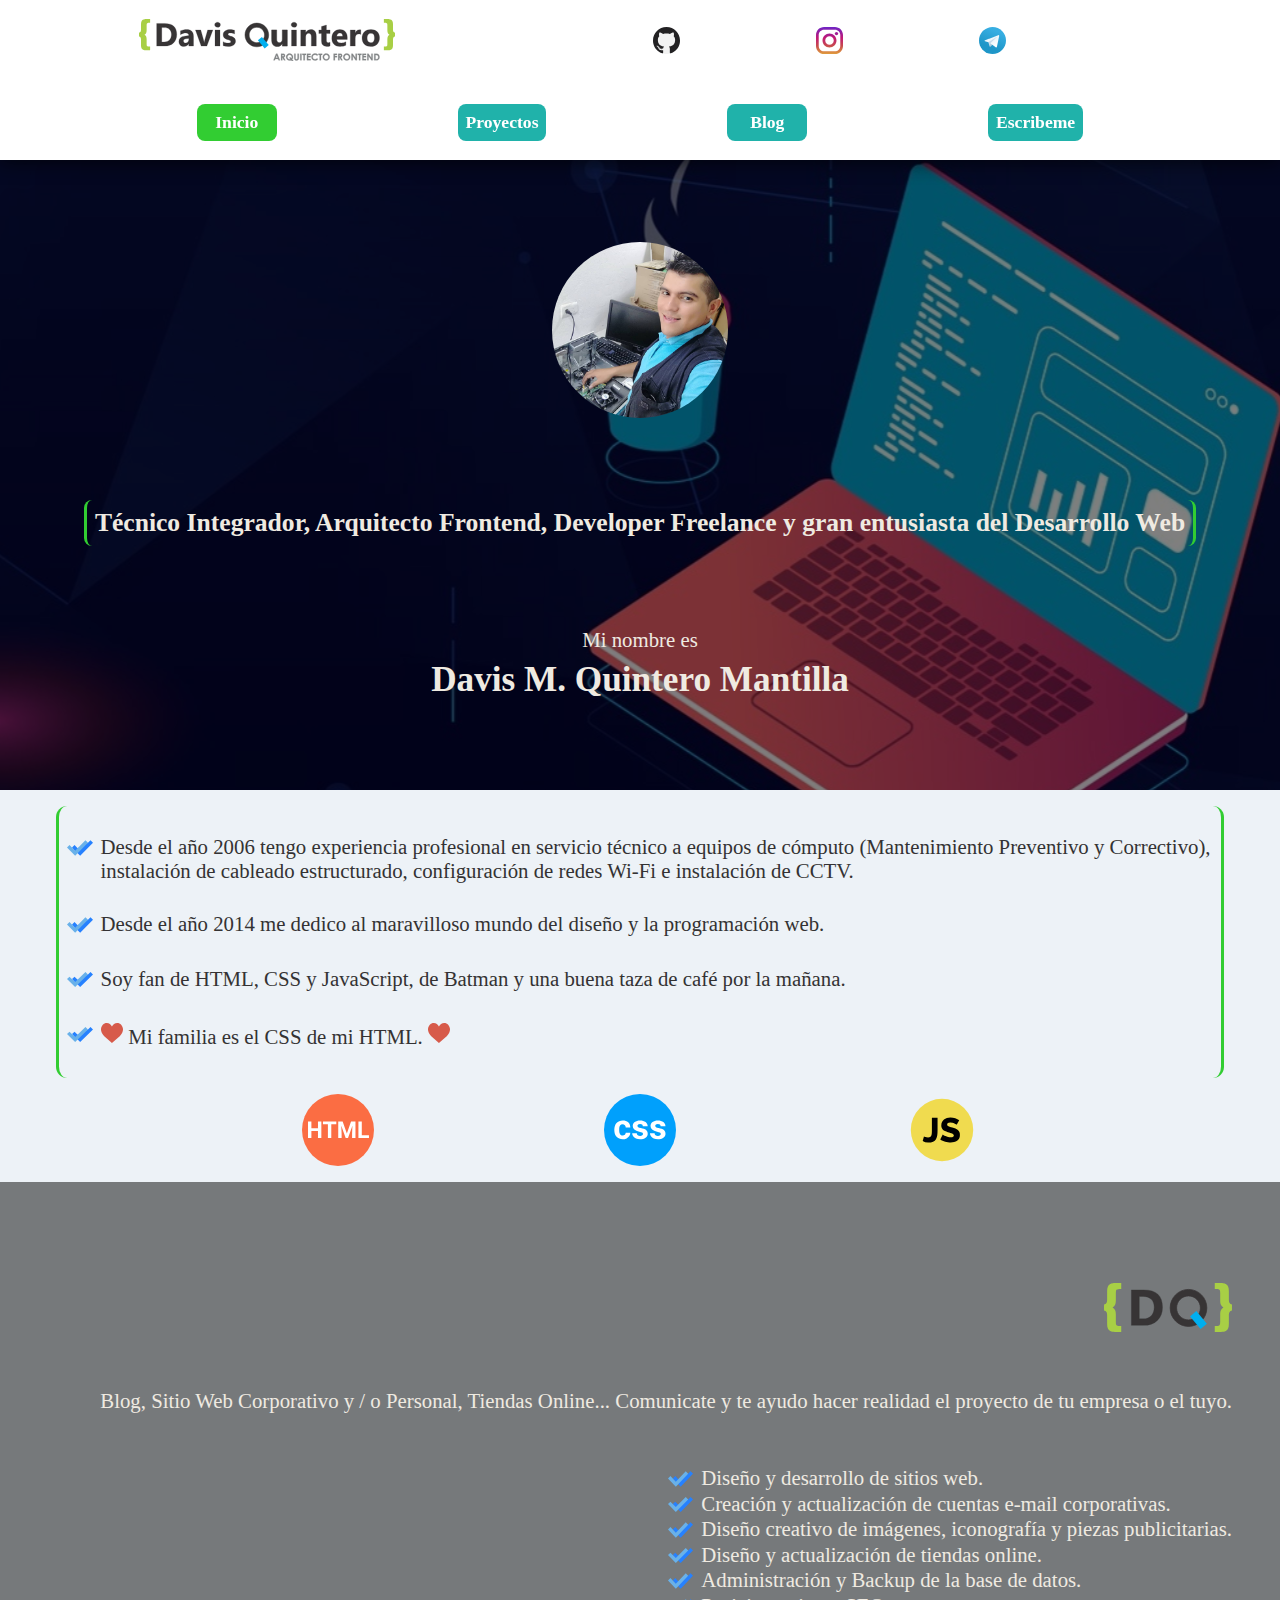
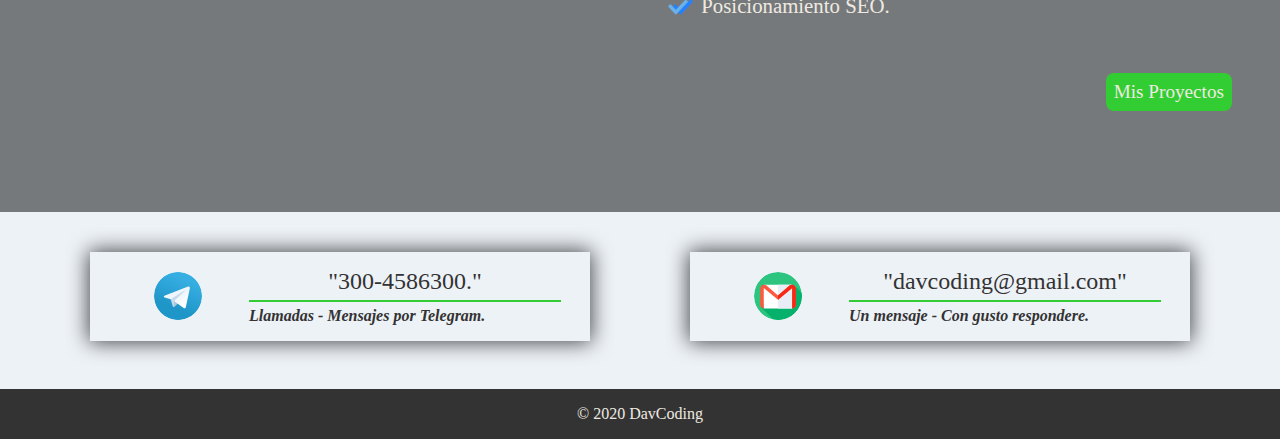
==== commit b2c9a1b2: "Se colocan las tarjejas de contacto al final" ====
--- a/index.html
+++ b/index.html
@@ -16,7 +16,7 @@
   <title>Davis Quintero</title>
 </head>
 
-<body class="s-column">
+<body>
   <header class="container-header  dq-container  s-column">
     <div class="box-header  dq-box  dq-flex  s-jc-evenly  s-ai-center">
       <figure class="box-logo">
@@ -29,7 +29,7 @@
         <a href="">
           <img src="img/icon/instagram.svg" alt="" class="item-social">
         </a>
-        <a href="">
+        <a href="https://t.me/davisquintero" target="_blank">
           <img src="img/icon/telegram.svg" alt="" class="item-social">
         </a>
       </nav>
@@ -37,8 +37,8 @@
     <nav class="box-menu  dq-box  dq-flex  s-jc-evenly">
       <a href="index.html" class="item-menu  item-menu-active">Inicio</a>
       <a href="proyect.html" class="item-menu">Proyectos</a>
-      <a href="" class="item-menu">Blog</a>
-      <a href="" class="item-menu">Escribeme</a>
+      <a href="blog.html" class="item-menu">Blog</a>
+      <a href="contact.html" class="item-menu">Escribeme</a>
     </nav>
   </header>
   <main>
@@ -147,6 +147,44 @@
         <a href="proyect.html" class="item-service-link">Mis Proyectos</a>
       </div>
     </section>
+    <section class="container-card  dq-container  s-jc-evenly  s-ai-evenly">
+      <article class="box-card  dq-box  dq-flex  s-jc-evenly  s-ai-center  s-9  m-6  l-5">
+        <figure class="item-icon-card  dq-flex  s-jc-center  s-3">
+          <img src="img/icon/telegram.svg" alt="">
+        </figure>
+        <div class="item-p-card  item-p-detail  s-8">
+          <p>
+            "300-4586300."
+          </p>
+          <hr />
+          <b>
+            <i>
+              <p>
+                Llamadas - Mensajes por Telegram.
+              </p>
+            </i>
+          </b>
+        </div>
+      </article>
+      <article class="box-card  dq-box  dq-flex  s-jc-evenly  s-ai-center  s-9  m-6  l-5">
+        <figure class="item-icon-card  dq-flex  s-jc-center  s-3">
+          <img src="img/icon/mail.svg" alt="">
+        </figure>
+        <div class="item-p-card  item-p-detail  s-8">
+          <p>
+            "davcoding@gmail.com"
+          </p>
+          <hr />
+          <b>
+            <i>
+              <p>
+                Un mensaje - Con gusto respondere.
+              </p>
+            </i>
+          </b>
+        </div>
+      </article>
+    </section>
   </main>
   <footer class="container-footer  dq-container  s-jc-center  s-ai-center">
     <p>
--- a/css/style.css
+++ b/css/style.css
@@ -33,7 +33,8 @@
   -webkit-box-sizing: border-box;
   box-sizing: border-box;
   word-wrap: break-word;
-  font-family: helvetica, sans-serif;
+  font-family: "zurchlc";
+  font-family: "Arial Narrow";
   font-size: 16px;
   -ms-text-size-adjust: 100%;
   -moz-text-size-adjust: 100%;
@@ -53,8 +54,6 @@
   -webkit-box-direction: normal;
   -ms-flex-direction: column;
   flex-direction: column;
-  font-family: "zurchlc";
-  font-family: "Arial Narrow";
   text-rendering: optimizeSpeed;
   overflow-x: hidden;
   color: var(--cl-txt-grey);
@@ -111,6 +110,10 @@
   width: 1.5rem;
 }
 
+.box-social > a > img:hover {
+  transform: scale(1.3);
+}
+
 .item-menu {
   border-radius: 0.5rem;
   padding: 0.5rem;
@@ -157,7 +160,6 @@
 
 .box-photo > img {
   border-radius: 100%;
-
   width: 8rem;
 }
 
@@ -290,7 +292,7 @@
 
 .box-proyect {
   margin: auto;
-  height: 34rem;
+  height: 36rem;
   width: 100%;
   background-image: url(../img/fondos/dq_f4.jpg);
   background-size: cover;
@@ -312,7 +314,7 @@
   border-right: medium solid var(--cl-lime);
   border-radius: 0.7rem;
   padding: 0.5rem;
-  height: 15rem;
+  height: 16rem;
   width: 13rem;
   text-decoration: none;
   color: var(--cl-txt-grey);
@@ -332,6 +334,105 @@
   text-align: center;
 }
 
+/* ----- Style - ContainerComments ----- */
+.container-card {
+  padding-top: 1rem;
+  padding-bottom: 1rem;
+  margin-top: 1.5rem;
+  margin-bottom: 2rem;
+}
+
+.box-card {
+  padding-top: 1rem;
+  padding-bottom: 1rem;
+  box-shadow: 0 0 1.25rem 0.063rem rgba(0, 0, 0, 0.75);
+}
+
+.item-img-card > img {
+  border-radius: 100%;
+  width: 5rem;
+}
+
+.item-icon-card > img {
+  border-radius: 100%;
+  width: 3rem;
+}
+
+.item-p-card > hr {
+  margin-top: 0.3rem;
+  margin-bottom: 0.3rem;
+  height: 0.15rem;
+  background-color: var(--cl-lime);
+}
+
+.item-p-card > p {
+  font-size: 1.1rem;
+  text-align: center;
+}
+
+/* ======== */
+/* Style - Blogt */
+/* ======== */
+/* ----- Style - Contruction----- */
+.container-construction {
+  margin-top: 10rem;
+  height: 90vh;
+  width: 100%;
+  background-image: url(../img/fondos/dq_f5.png);
+  background-size: cover;
+  background-attachment: fixed;
+  background-repeat: no-repeat;
+  background-position: center top;
+}
+
+/* ======== */
+/* Style - Contact */
+/* ======== */
+/* ----- Style - Form----- */
+.container-contact {
+  margin-top: 11rem;
+  padding: 3rem;
+}
+
+.box-form {
+  padding-top: 1rem;
+  padding-bottom: 2rem;
+  flex-wrap: nowrap;
+  box-shadow: 0 0 1.25em 0.063em rgba(0, 0, 0, 0.3);
+}
+
+.item-input {
+  border-bottom: 0.2rem solid var(--cl-lime);
+  padding: 1rem;
+  font-size: 1.1rem;
+  background-color: transparent;
+}
+
+.item-input:focus {
+  outline: none;
+}
+
+.item-label {
+  margin-top: 2rem;
+  font-size: 1.1rem;
+  font-weight: bold;
+  color: var(--cl-grey);
+}
+
+.item-button {
+  margin-top: 2rem;
+  padding: 0.62rem 1.25rem;
+  font-size: 1.1rem;
+  cursor: pointer;
+  color: var(--cl-txt-white);
+  background-color: var(--cl-lime);
+}
+
+.item-p-detail > p {
+  font-size: 1.5rem;
+  text-align: center;
+}
+
 /* ======== */
 /* Style - Footer */
 /* ======== */
--- a/css/style-screen.css
+++ b/css/style-screen.css
@@ -4,9 +4,9 @@
   /* Style - Generales */
   /* ================ */
   /* ----- Style - Header ----- */
-  .container-header {
+  /* .container-header {
     background-color: yellow;
-  }
+  }*/
 }
 
 @media screen and (min-width: 30em) /* size: x */ {
@@ -14,14 +14,9 @@
   /* Style - Generales */
   /* ================ */
   /* ----- Style - Header ----- */
-  .container-header {
+  /*.container-header {
     background-color: blue;
-  }
-
-  /* ======== */
-  /* Style - Index */
-  /* ======== */
-  /* ----- Style - Index ----- */
+  }*/
 }
 
 @media screen and (min-width: 37.5em) /* size: xs */ {
@@ -29,9 +24,9 @@
   /* Style - Generales */
   /* ================ */
   /* ----- Style - Header ----- */
-  .container-header {
+  /* .container-header {
     background-color: red;
-  }
+  }*/
 }
 
 @media screen and (min-width: 48em) /* size: m */ {
@@ -39,9 +34,9 @@
   /* Style - Generales */
   /* ================ */
   /* ----- Style - Header ----- */
-  .container-header {
+  /*.container-header {
     background-color: lime;
-  }
+  }*/
 
   .box-logo > img {
     width: 16rem;
@@ -103,8 +98,16 @@
   /* Style - Generales */
   /* ================ */
   /* ----- Style - Header ----- */
-  .container-header {
+  /*.container-header {
     background-color: orange;
+  }*/
+
+  /* ========
+  Style - Proyect 
+======== */
+  /* ----- Style - ContainerProyect ----- */
+  .box-proyect {
+    height: 26rem;
   }
 }
 
@@ -113,9 +116,9 @@
   /* Style - Generales */
   /* ================ */
   /* ----- Style - Header ----- */
-  .container-header {
+  /*.container-header {
     background-color: green;
-  }
+  }*/
 }
 
 @media screen and (min-width: 80em) /* g */ {
@@ -123,7 +126,7 @@
   /* Style - Generales */
   /* ================ */
   /* ----- Style - Header ----- */
-  .container-header {
+  /* .container-header {
     background-color: #fff;
-  }
+  }*/
 }
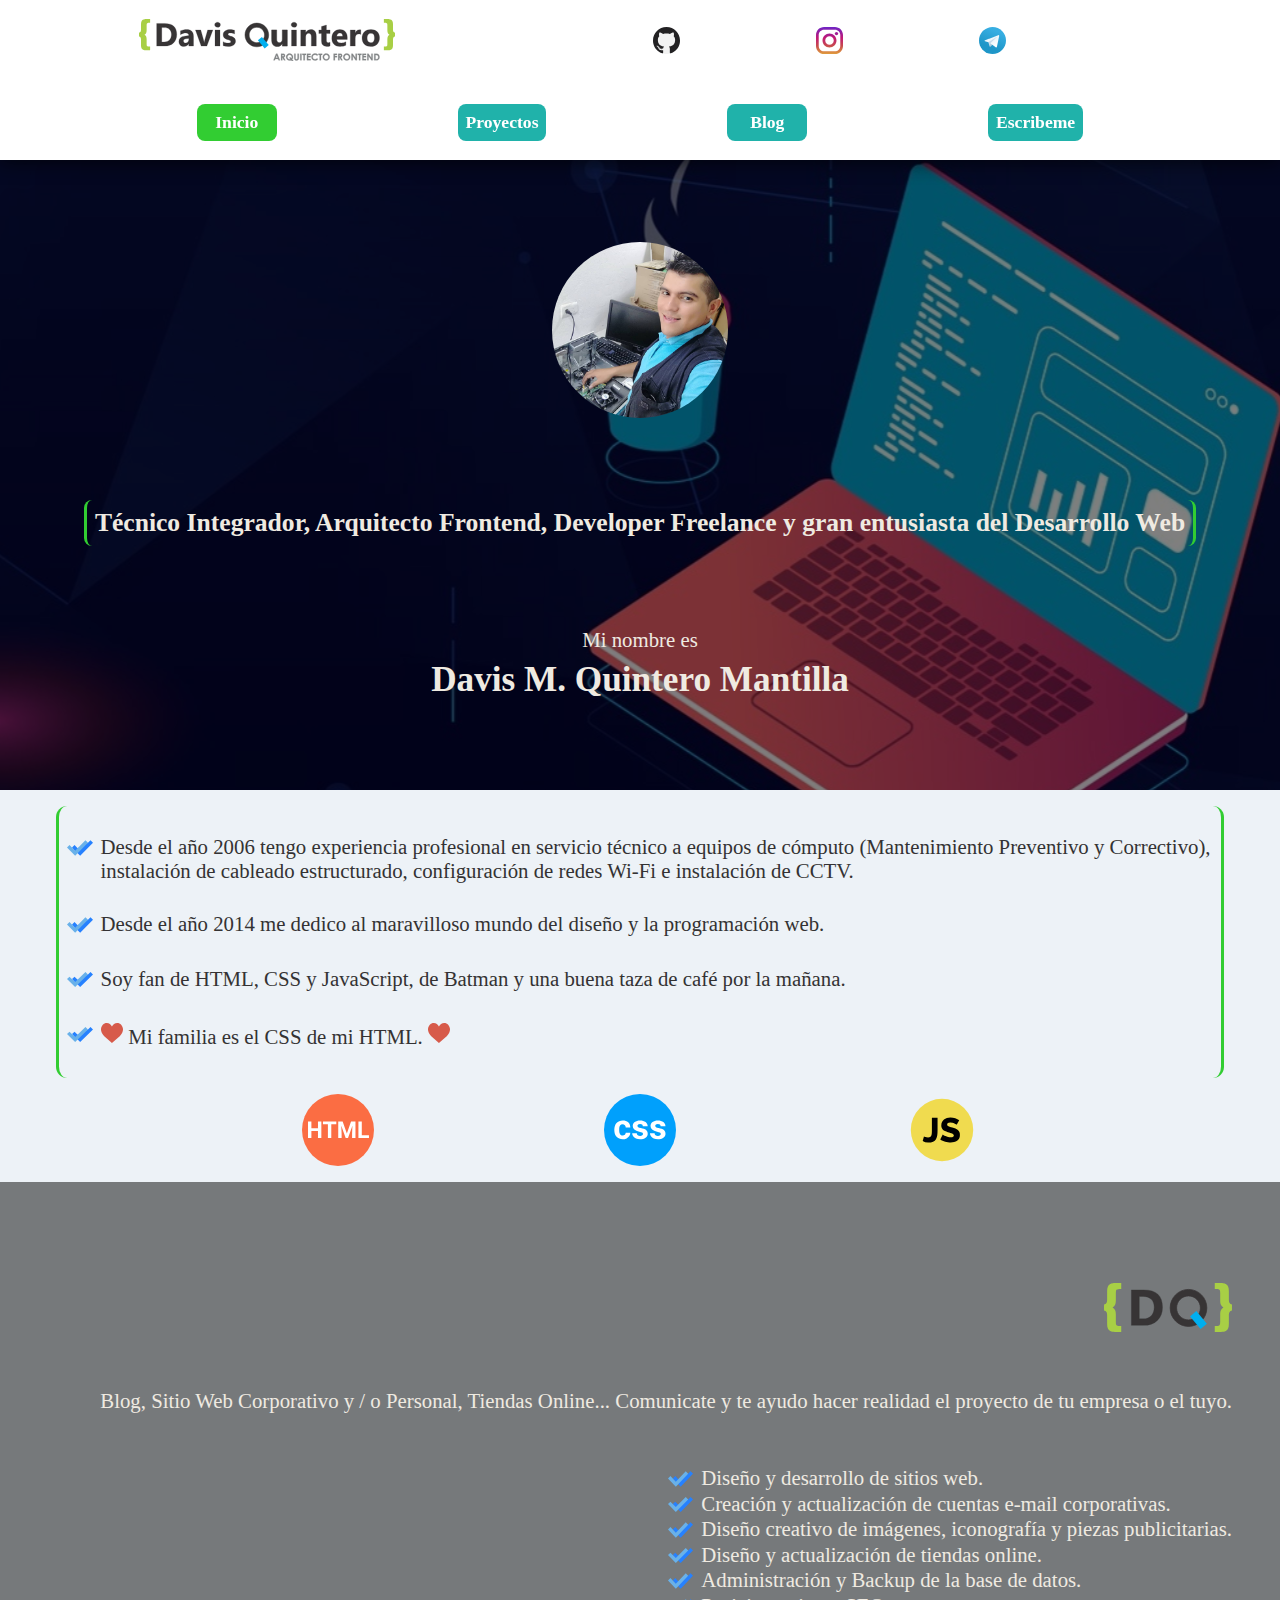
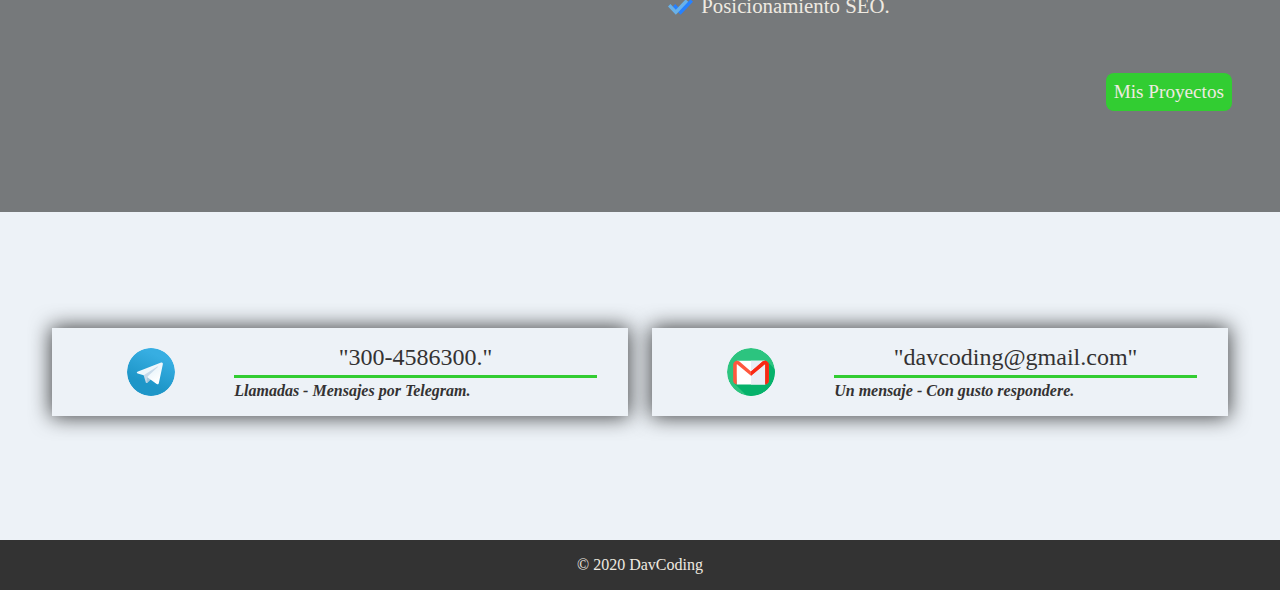
==== commit 96be59cb: "Se cambian los estilos del ancho de las box-card" ====
--- a/index.html
+++ b/index.html
@@ -147,8 +147,8 @@
         <a href="proyect.html" class="item-service-link">Mis Proyectos</a>
       </div>
     </section>
-    <section class="container-card  dq-container  s-jc-evenly  s-ai-evenly">
-      <article class="box-card  dq-box  dq-flex  s-jc-evenly  s-ai-center  s-9  m-6  l-5">
+    <section class="container-card  dq-container  s-jc-evenly  s-ai-center">
+      <article class="box-card  dq-box  dq-flex  s-jc-evenly  s-ai-center  s-9  xs-8  l-5">
         <figure class="item-icon-card  dq-flex  s-jc-center  s-3">
           <img src="img/icon/telegram.svg" alt="">
         </figure>
@@ -166,7 +166,7 @@
           </b>
         </div>
       </article>
-      <article class="box-card  dq-box  dq-flex  s-jc-evenly  s-ai-center  s-9  m-6  l-5">
+      <article class="box-card  dq-box  dq-flex  s-jc-evenly  s-ai-center  s-9  xs-8  l-5">
         <figure class="item-icon-card  dq-flex  s-jc-center  s-3">
           <img src="img/icon/mail.svg" alt="">
         </figure>
--- a/css/style.css
+++ b/css/style.css
@@ -336,10 +336,11 @@
 
 /* ----- Style - ContainerComments ----- */
 .container-card {
+  margin-top: 1.5rem;
+  margin-bottom: 2rem;
   padding-top: 1rem;
   padding-bottom: 1rem;
-  margin-top: 1.5rem;
-  margin-bottom: 2rem;
+  height: 17rem;
 }
 
 .box-card {
--- a/css/style-screen.css
+++ b/css/style-screen.css
@@ -4,7 +4,7 @@
   /* Style - Generales */
   /* ================ */
   /* ----- Style - Header ----- */
-  /* .container-header {
+  /*.container-header {
     background-color: yellow;
   }*/
 }
@@ -24,7 +24,7 @@
   /* Style - Generales */
   /* ================ */
   /* ----- Style - Header ----- */
-  /* .container-header {
+  /*.container-header {
     background-color: red;
   }*/
 }
@@ -91,6 +91,14 @@
   .item-service-list > li > img {
     width: 1.6rem;
   }
+
+  /* ========
+  Style - Proyect 
+======== */
+  /* ----- Style - ContainerComments ----- */
+  .box-card {
+    width: 48%;
+  }
 }
 
 @media screen and (min-width: 64em) /* l */ {
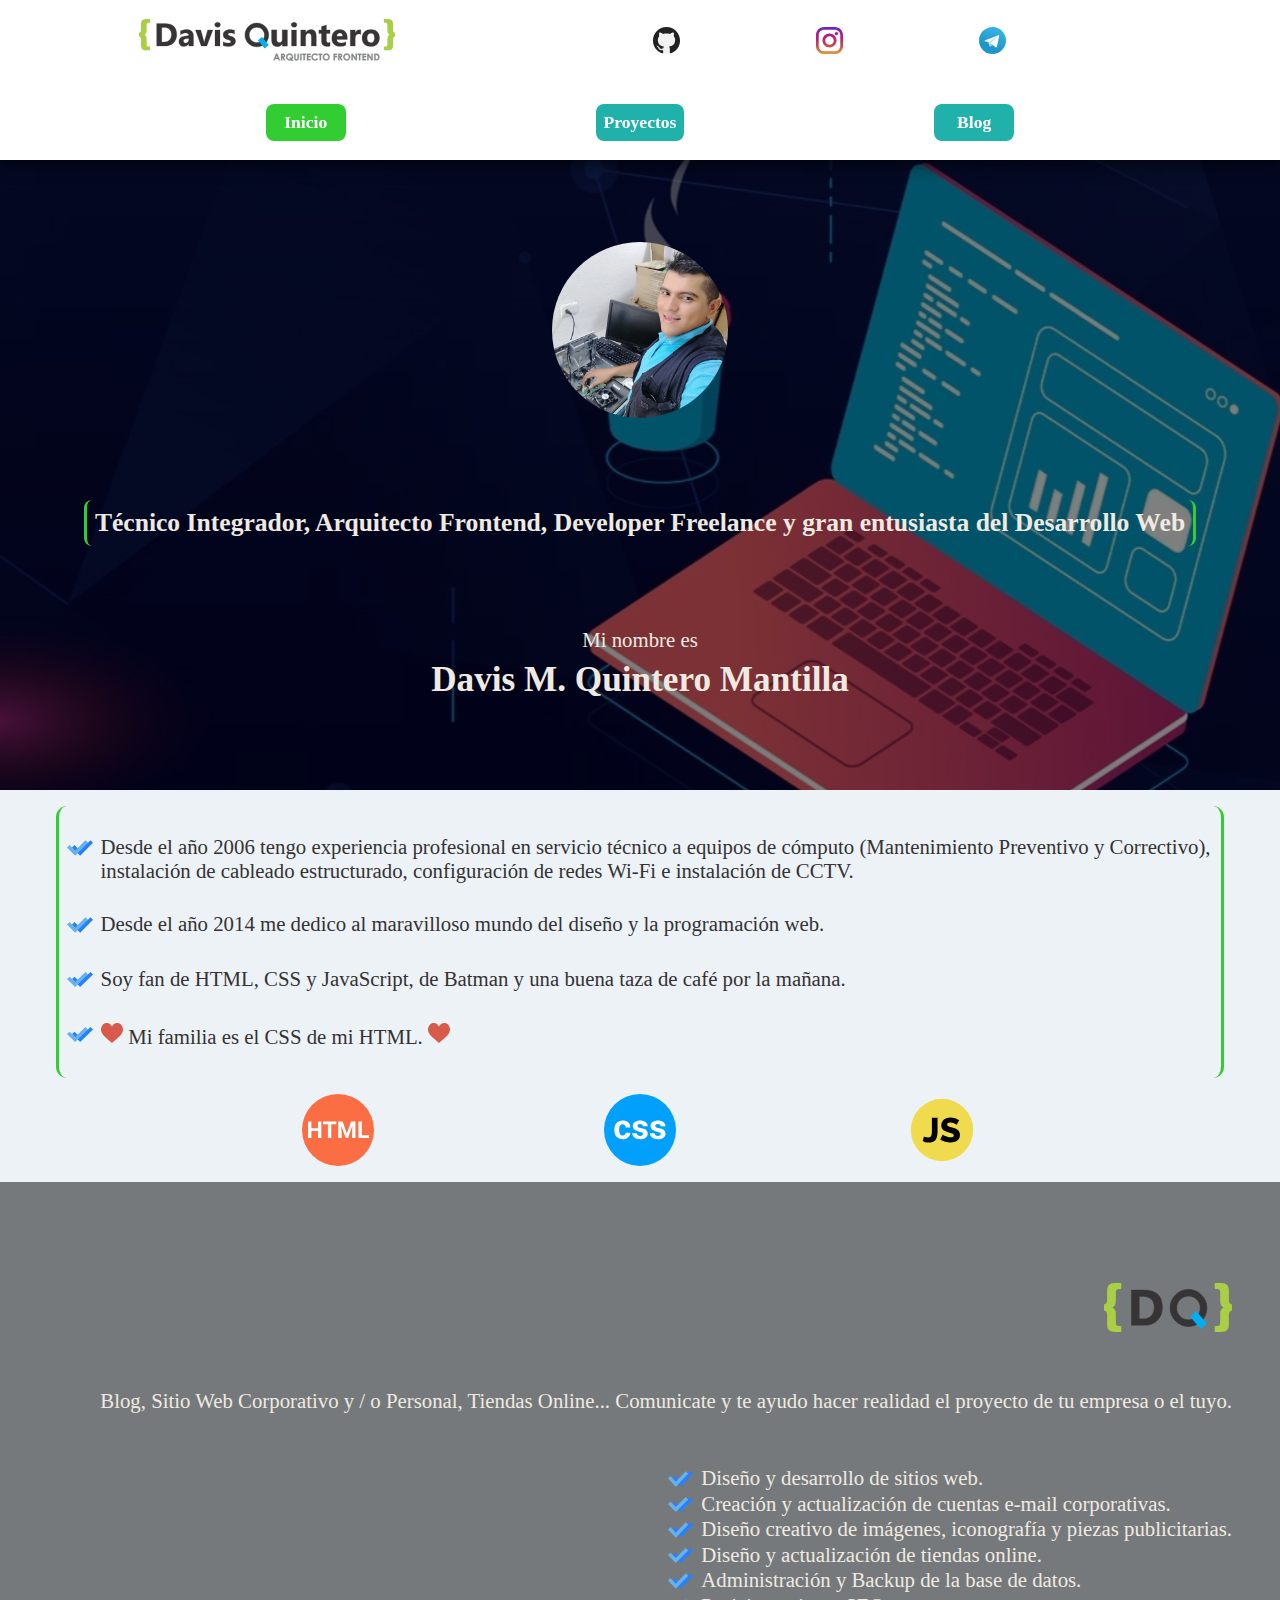
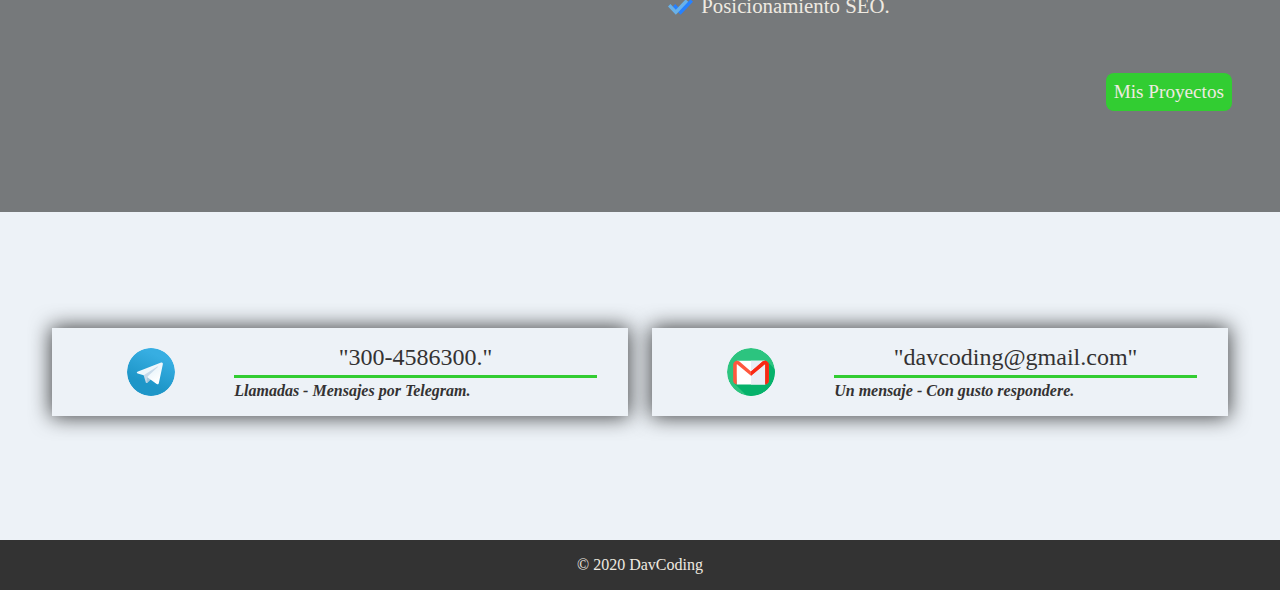
==== commit 74a05786: "Actualizacion de archivos" ====
--- a/index.html
+++ b/index.html
@@ -23,10 +23,10 @@
         <img src="img/logo/dqlogo.svg" alt="" class="item-logo">
       </figure>
       <nav class="box-social  dq-flex  s-jc-evenly  s-ai-center  s-6">
-        <a href="">
+        <a href="https://github.com/davCoding" target="_blank">
           <img src="img/icon/github.svg" alt="" class="item-social">
         </a>
-        <a href="">
+        <a href="https://www.instagram.com/davcoding/" target="_blank">
           <img src="img/icon/instagram.svg" alt="" class="item-social">
         </a>
         <a href="https://t.me/davisquintero" target="_blank">
@@ -38,7 +38,7 @@
       <a href="index.html" class="item-menu  item-menu-active">Inicio</a>
       <a href="proyect.html" class="item-menu">Proyectos</a>
       <a href="blog.html" class="item-menu">Blog</a>
-      <a href="contact.html" class="item-menu">Escribeme</a>
+      <!--<a href="contact.html" class="item-menu">Escribeme</a>-->
     </nav>
   </header>
   <main>
